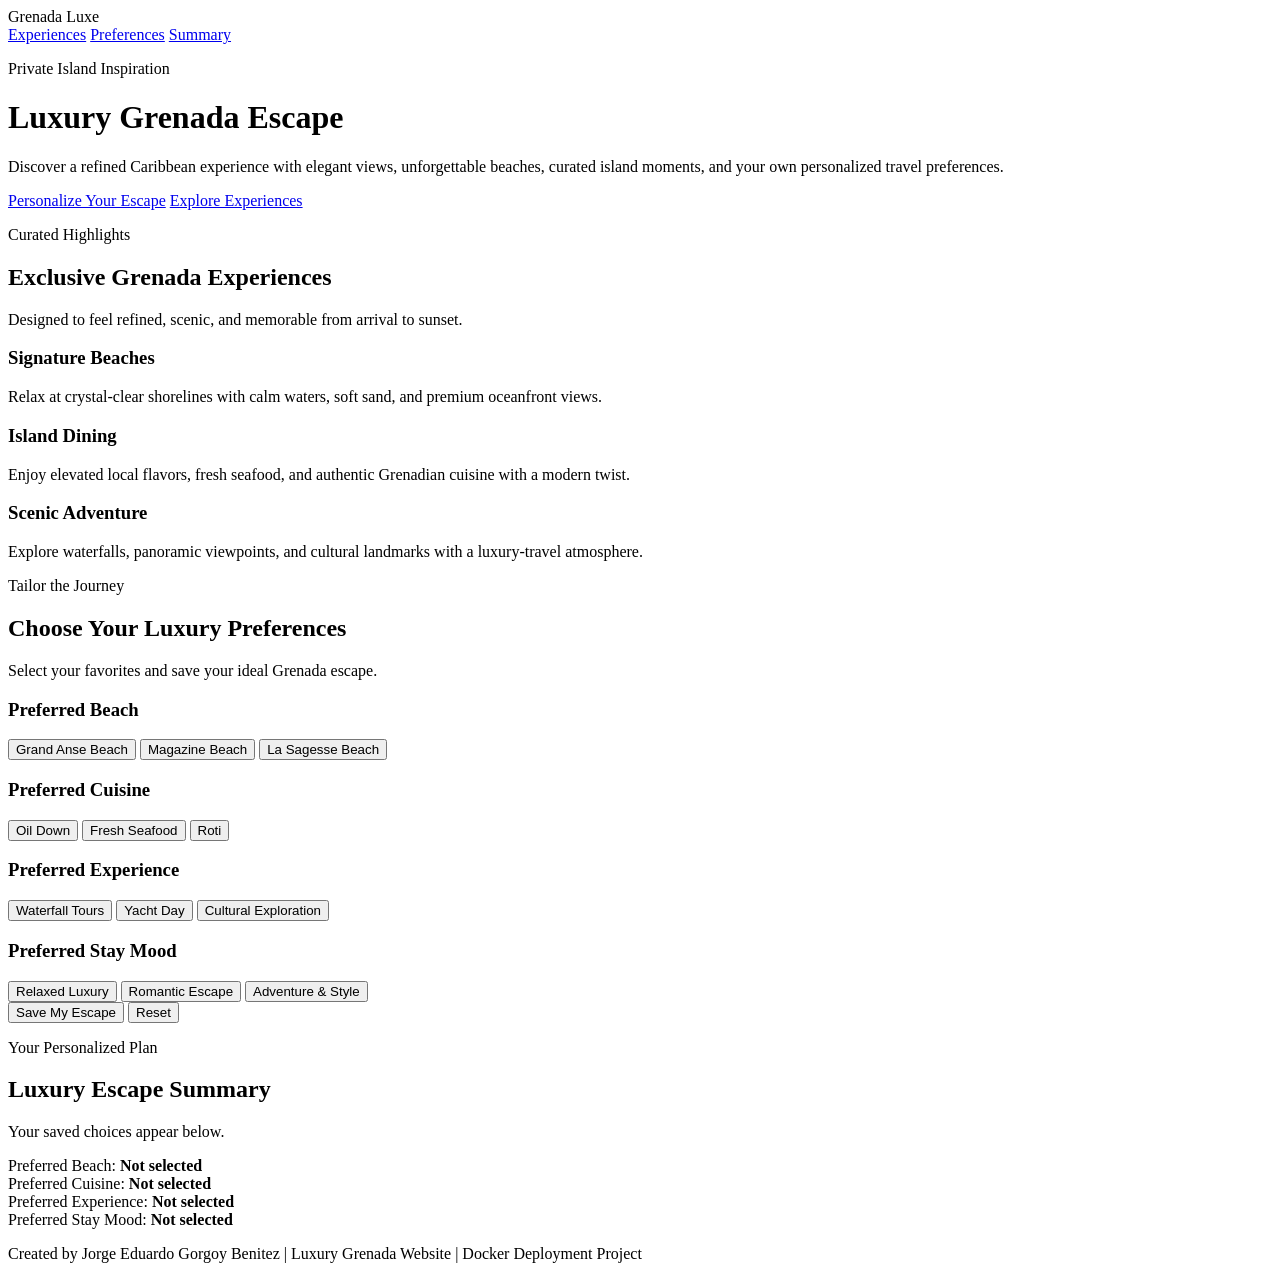
==== index.html @ 10aa59b0 "Add files via upload" ====
<!DOCTYPE html>
<html lang="en">
<head>
    <meta charset="UTF-8">
    <meta name="viewport" content="width=device-width, initial-scale=1.0">
    <title>Luxury Grenada Escape</title>
    <link rel="stylesheet" href="sgustyle.css">
</head>
<body>
    <header class="hero">
        <div class="hero-overlay"></div>
        <nav class="topbar">
            <div class="brand">Grenada Luxe</div>
            <div class="nav-links">
                <a href="#experiences">Experiences</a>
                <a href="#preferences">Preferences</a>
                <a href="#summary">Summary</a>
            </div>
        </nav>

        <div class="hero-content">
            <p class="eyebrow">Private Island Inspiration</p>
            <h1>Luxury Grenada Escape</h1>
            <p class="hero-text">
                Discover a refined Caribbean experience with elegant views,
                unforgettable beaches, curated island moments, and your own
                personalized travel preferences.
            </p>
            <div class="hero-actions">
                <a href="#preferences" class="primary-btn">Personalize Your Escape</a>
                <a href="#experiences" class="secondary-btn">Explore Experiences</a>
            </div>
        </div>
    </header>

    <main>
        <section id="experiences" class="section">
            <div class="section-heading">
                <p class="eyebrow">Curated Highlights</p>
                <h2>Exclusive Grenada Experiences</h2>
                <p>
                    Designed to feel refined, scenic, and memorable from arrival to sunset.
                </p>
            </div>

            <div class="card-grid">
                <article class="lux-card">
                    <h3>Signature Beaches</h3>
                    <p>
                        Relax at crystal-clear shorelines with calm waters, soft sand,
                        and premium oceanfront views.
                    </p>
                </article>

                <article class="lux-card">
                    <h3>Island Dining</h3>
                    <p>
                        Enjoy elevated local flavors, fresh seafood, and authentic
                        Grenadian cuisine with a modern twist.
                    </p>
                </article>

                <article class="lux-card">
                    <h3>Scenic Adventure</h3>
                    <p>
                        Explore waterfalls, panoramic viewpoints, and cultural landmarks
                        with a luxury-travel atmosphere.
                    </p>
                </article>
            </div>
        </section>

        <section id="preferences" class="section preferences-section">
            <div class="section-heading">
                <p class="eyebrow">Tailor the Journey</p>
                <h2>Choose Your Luxury Preferences</h2>
                <p>Select your favorites and save your ideal Grenada escape.</p>
            </div>

            <div class="preference-grid">
                <div class="preference-card">
                    <h3>Preferred Beach</h3>
                    <div class="option-group" data-group="beach">
                        <button class="option-btn" data-value="Grand Anse Beach">Grand Anse Beach</button>
                        <button class="option-btn" data-value="Magazine Beach">Magazine Beach</button>
                        <button class="option-btn" data-value="La Sagesse Beach">La Sagesse Beach</button>
                    </div>
                </div>

                <div class="preference-card">
                    <h3>Preferred Cuisine</h3>
                    <div class="option-group" data-group="food">
                        <button class="option-btn" data-value="Oil Down">Oil Down</button>
                        <button class="option-btn" data-value="Fresh Seafood">Fresh Seafood</button>
                        <button class="option-btn" data-value="Roti">Roti</button>
                    </div>
                </div>

                <div class="preference-card">
                    <h3>Preferred Experience</h3>
                    <div class="option-group" data-group="experience">
                        <button class="option-btn" data-value="Waterfall Tours">Waterfall Tours</button>
                        <button class="option-btn" data-value="Yacht Day">Yacht Day</button>
                        <button class="option-btn" data-value="Cultural Exploration">Cultural Exploration</button>
                    </div>
                </div>

                <div class="preference-card">
                    <h3>Preferred Stay Mood</h3>
                    <div class="option-group" data-group="mood">
                        <button class="option-btn" data-value="Relaxed Luxury">Relaxed Luxury</button>
                        <button class="option-btn" data-value="Romantic Escape">Romantic Escape</button>
                        <button class="option-btn" data-value="Adventure & Style">Adventure & Style</button>
                    </div>
                </div>
            </div>

            <div class="action-row">
                <button id="saveBtn" class="primary-btn button-style">Save My Escape</button>
                <button id="resetBtn" class="secondary-btn button-style">Reset</button>
            </div>

            <div id="messageBox" class="message-box hidden"></div>
        </section>

        <section id="summary" class="section">
            <div class="section-heading">
                <p class="eyebrow">Your Personalized Plan</p>
                <h2>Luxury Escape Summary</h2>
                <p>Your saved choices appear below.</p>
            </div>

            <div class="summary-box">
                <div class="summary-item"><span>Preferred Beach:</span> <strong id="summary-beach">Not selected</strong></div>
                <div class="summary-item"><span>Preferred Cuisine:</span> <strong id="summary-food">Not selected</strong></div>
                <div class="summary-item"><span>Preferred Experience:</span> <strong id="summary-experience">Not selected</strong></div>
                <div class="summary-item"><span>Preferred Stay Mood:</span> <strong id="summary-mood">Not selected</strong></div>
            </div>
        </section>
    </main>

    <footer class="footer">
        <p>Created by Jorge Eduardo Gorgoy Benitez | Luxury Grenada Website | Docker Deployment Project</p>
    </footer>

    <script src="sguscript.js"></script>
</body>
</html>
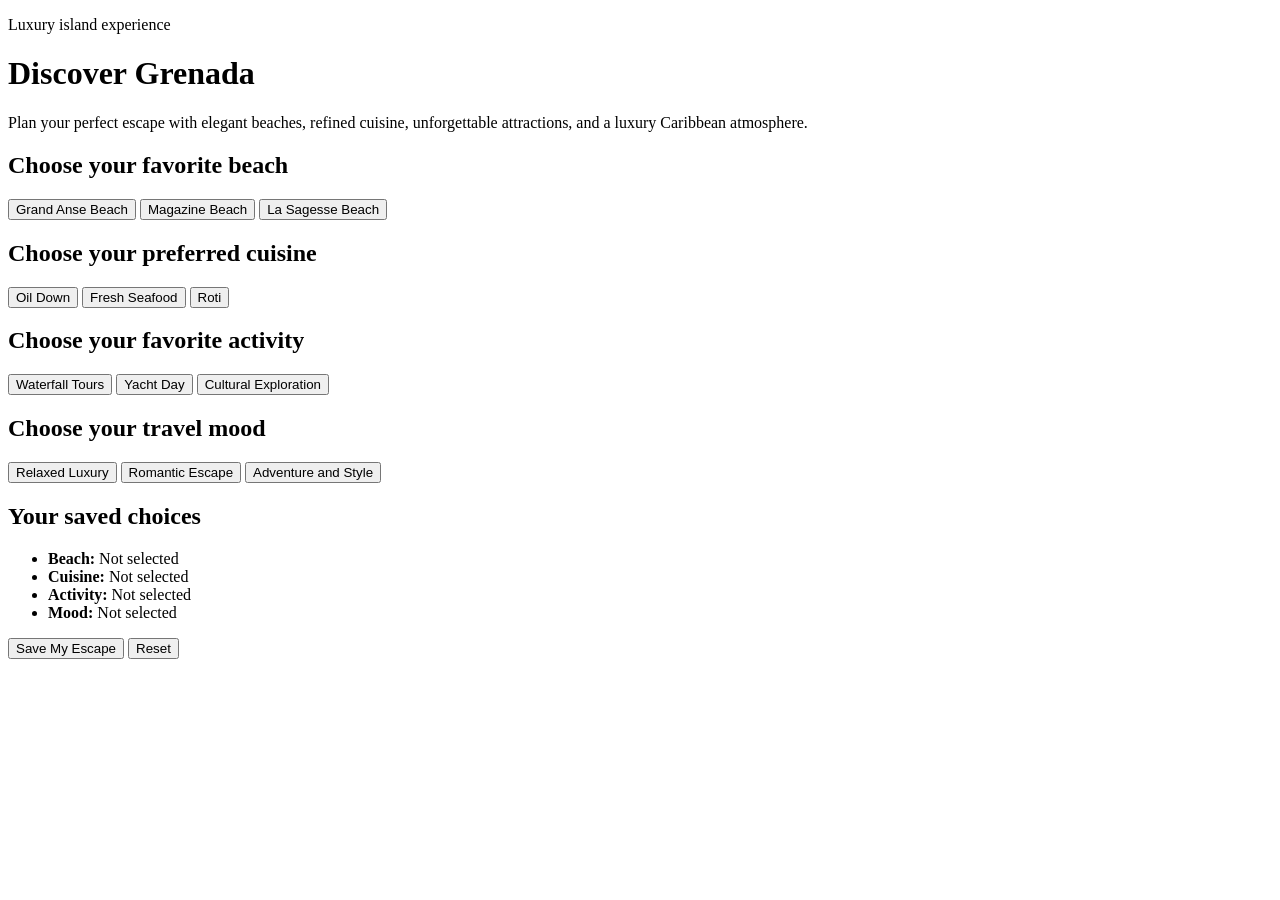
==== commit c5f61546: "Update index.html" ====
--- a/index.html
+++ b/index.html
@@ -3,146 +3,74 @@
 <head>
     <meta charset="UTF-8">
     <meta name="viewport" content="width=device-width, initial-scale=1.0">
-    <title>Luxury Grenada Escape</title>
+    <title>Grenada Luxe Escape</title>
     <link rel="stylesheet" href="sgustyle.css">
 </head>
 <body>
-    <header class="hero">
-        <div class="hero-overlay"></div>
-        <nav class="topbar">
-            <div class="brand">Grenada Luxe</div>
-            <div class="nav-links">
-                <a href="#experiences">Experiences</a>
-                <a href="#preferences">Preferences</a>
-                <a href="#summary">Summary</a>
-            </div>
-        </nav>
+    <div class="page-wrap">
+        <div class="glass-card">
+            <p class="label">Luxury island experience</p>
+            <h1>Discover Grenada</h1>
+            <p class="intro">
+                Plan your perfect escape with elegant beaches, refined cuisine,
+                unforgettable attractions, and a luxury Caribbean atmosphere.
+            </p>
 
-        <div class="hero-content">
-            <p class="eyebrow">Private Island Inspiration</p>
-            <h1>Luxury Grenada Escape</h1>
-            <p class="hero-text">
-                Discover a refined Caribbean experience with elegant views,
-                unforgettable beaches, curated island moments, and your own
-                personalized travel preferences.
-            </p>
-            <div class="hero-actions">
-                <a href="#preferences" class="primary-btn">Personalize Your Escape</a>
-                <a href="#experiences" class="secondary-btn">Explore Experiences</a>
-            </div>
-        </div>
-    </header>
-
-    <main>
-        <section id="experiences" class="section">
-            <div class="section-heading">
-                <p class="eyebrow">Curated Highlights</p>
-                <h2>Exclusive Grenada Experiences</h2>
-                <p>
-                    Designed to feel refined, scenic, and memorable from arrival to sunset.
-                </p>
-            </div>
-
-            <div class="card-grid">
-                <article class="lux-card">
-                    <h3>Signature Beaches</h3>
-                    <p>
-                        Relax at crystal-clear shorelines with calm waters, soft sand,
-                        and premium oceanfront views.
-                    </p>
-                </article>
-
-                <article class="lux-card">
-                    <h3>Island Dining</h3>
-                    <p>
-                        Enjoy elevated local flavors, fresh seafood, and authentic
-                        Grenadian cuisine with a modern twist.
-                    </p>
-                </article>
-
-                <article class="lux-card">
-                    <h3>Scenic Adventure</h3>
-                    <p>
-                        Explore waterfalls, panoramic viewpoints, and cultural landmarks
-                        with a luxury-travel atmosphere.
-                    </p>
-                </article>
-            </div>
-        </section>
-
-        <section id="preferences" class="section preferences-section">
-            <div class="section-heading">
-                <p class="eyebrow">Tailor the Journey</p>
-                <h2>Choose Your Luxury Preferences</h2>
-                <p>Select your favorites and save your ideal Grenada escape.</p>
-            </div>
-
-            <div class="preference-grid">
-                <div class="preference-card">
-                    <h3>Preferred Beach</h3>
-                    <div class="option-group" data-group="beach">
-                        <button class="option-btn" data-value="Grand Anse Beach">Grand Anse Beach</button>
-                        <button class="option-btn" data-value="Magazine Beach">Magazine Beach</button>
-                        <button class="option-btn" data-value="La Sagesse Beach">La Sagesse Beach</button>
-                    </div>
-                </div>
-
-                <div class="preference-card">
-                    <h3>Preferred Cuisine</h3>
-                    <div class="option-group" data-group="food">
-                        <button class="option-btn" data-value="Oil Down">Oil Down</button>
-                        <button class="option-btn" data-value="Fresh Seafood">Fresh Seafood</button>
-                        <button class="option-btn" data-value="Roti">Roti</button>
-                    </div>
-                </div>
-
-                <div class="preference-card">
-                    <h3>Preferred Experience</h3>
-                    <div class="option-group" data-group="experience">
-                        <button class="option-btn" data-value="Waterfall Tours">Waterfall Tours</button>
-                        <button class="option-btn" data-value="Yacht Day">Yacht Day</button>
-                        <button class="option-btn" data-value="Cultural Exploration">Cultural Exploration</button>
-                    </div>
-                </div>
-
-                <div class="preference-card">
-                    <h3>Preferred Stay Mood</h3>
-                    <div class="option-group" data-group="mood">
-                        <button class="option-btn" data-value="Relaxed Luxury">Relaxed Luxury</button>
-                        <button class="option-btn" data-value="Romantic Escape">Romantic Escape</button>
-                        <button class="option-btn" data-value="Adventure & Style">Adventure & Style</button>
-                    </div>
+            <div class="section-block">
+                <h2>Choose your favorite beach</h2>
+                <div class="options" data-group="beach">
+                    <button class="option-btn" data-value="Grand Anse Beach">Grand Anse Beach</button>
+                    <button class="option-btn" data-value="Magazine Beach">Magazine Beach</button>
+                    <button class="option-btn" data-value="La Sagesse Beach">La Sagesse Beach</button>
                 </div>
             </div>
 
-            <div class="action-row">
-                <button id="saveBtn" class="primary-btn button-style">Save My Escape</button>
-                <button id="resetBtn" class="secondary-btn button-style">Reset</button>
+            <div class="section-block">
+                <h2>Choose your preferred cuisine</h2>
+                <div class="options" data-group="food">
+                    <button class="option-btn" data-value="Oil Down">Oil Down</button>
+                    <button class="option-btn" data-value="Fresh Seafood">Fresh Seafood</button>
+                    <button class="option-btn" data-value="Roti">Roti</button>
+                </div>
+            </div>
+
+            <div class="section-block">
+                <h2>Choose your favorite activity</h2>
+                <div class="options" data-group="activity">
+                    <button class="option-btn" data-value="Waterfall Tours">Waterfall Tours</button>
+                    <button class="option-btn" data-value="Yacht Day">Yacht Day</button>
+                    <button class="option-btn" data-value="Cultural Exploration">Cultural Exploration</button>
+                </div>
+            </div>
+
+            <div class="section-block">
+                <h2>Choose your travel mood</h2>
+                <div class="options" data-group="mood">
+                    <button class="option-btn" data-value="Relaxed Luxury">Relaxed Luxury</button>
+                    <button class="option-btn" data-value="Romantic Escape">Romantic Escape</button>
+                    <button class="option-btn" data-value="Adventure and Style">Adventure and Style</button>
+                </div>
+            </div>
+
+            <div class="summary-box">
+                <h2>Your saved choices</h2>
+                <ul>
+                    <li><strong>Beach:</strong> <span id="summary-beach">Not selected</span></li>
+                    <li><strong>Cuisine:</strong> <span id="summary-food">Not selected</span></li>
+                    <li><strong>Activity:</strong> <span id="summary-activity">Not selected</span></li>
+                    <li><strong>Mood:</strong> <span id="summary-mood">Not selected</span></li>
+                </ul>
+            </div>
+
+            <div class="button-row">
+                <button id="saveBtn" class="main-btn">Save My Escape</button>
+                <button id="resetBtn" class="secondary-btn">Reset</button>
             </div>
 
             <div id="messageBox" class="message-box hidden"></div>
-        </section>
-
-        <section id="summary" class="section">
-            <div class="section-heading">
-                <p class="eyebrow">Your Personalized Plan</p>
-                <h2>Luxury Escape Summary</h2>
-                <p>Your saved choices appear below.</p>
-            </div>
-
-            <div class="summary-box">
-                <div class="summary-item"><span>Preferred Beach:</span> <strong id="summary-beach">Not selected</strong></div>
-                <div class="summary-item"><span>Preferred Cuisine:</span> <strong id="summary-food">Not selected</strong></div>
-                <div class="summary-item"><span>Preferred Experience:</span> <strong id="summary-experience">Not selected</strong></div>
-                <div class="summary-item"><span>Preferred Stay Mood:</span> <strong id="summary-mood">Not selected</strong></div>
-            </div>
-        </section>
-    </main>
-
-    <footer class="footer">
-        <p>Created by Jorge Eduardo Gorgoy Benitez | Luxury Grenada Website | Docker Deployment Project</p>
-    </footer>
+        </div>
+    </div>
 
     <script src="sguscript.js"></script>
 </body>
-</html>+</html>
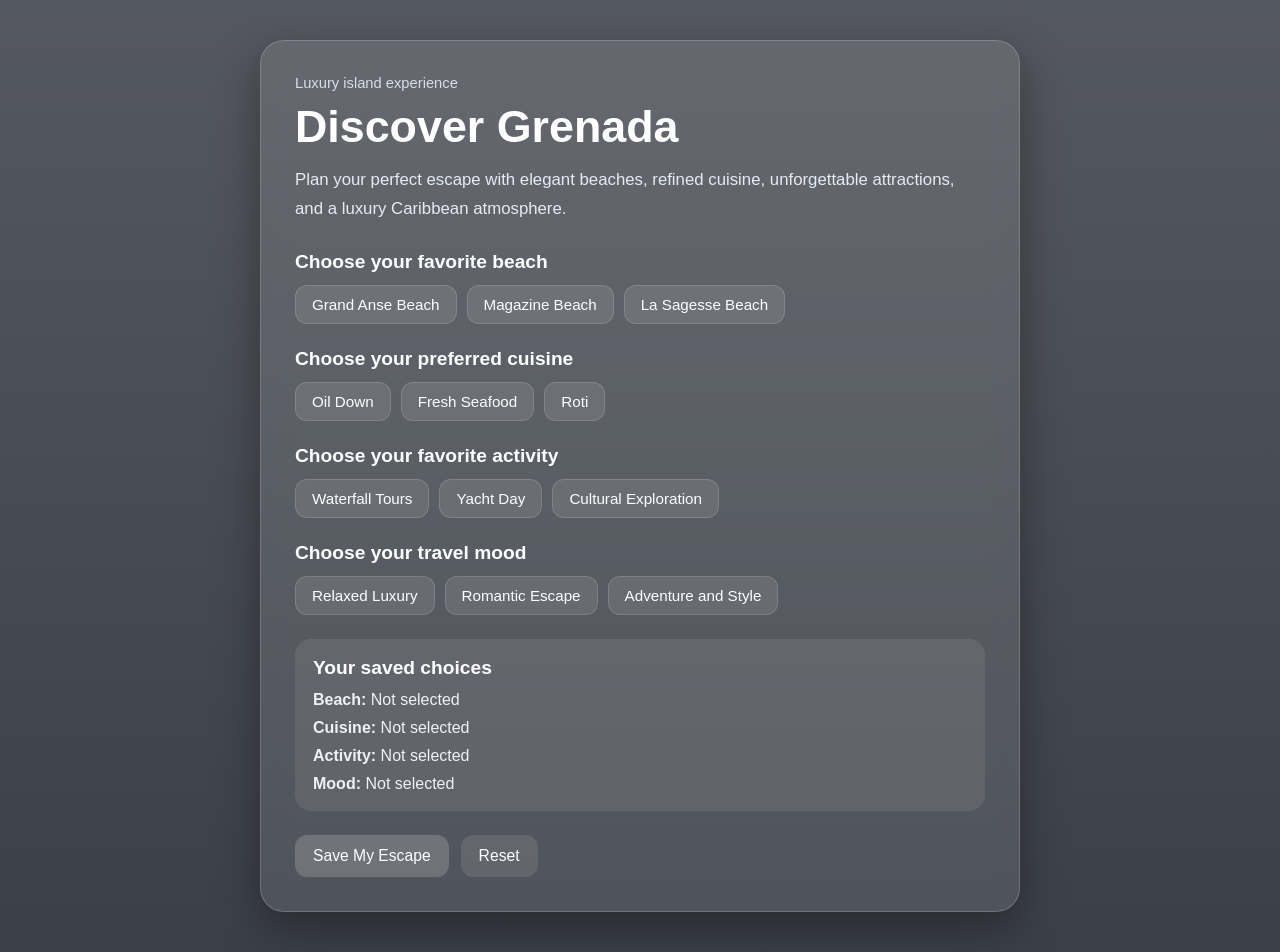
==== commit 24658eb2: "Update index.html" ====
--- a/index.html
+++ b/index.html
@@ -3,8 +3,8 @@
 <head>
     <meta charset="UTF-8">
     <meta name="viewport" content="width=device-width, initial-scale=1.0">
-    <title>Grenada Luxe Escape</title>
-    <link rel="stylesheet" href="sgustyle.css">
+    <title>Discover Grenada</title>
+    <link rel="stylesheet" href="/sgustyle.css">
 </head>
 <body>
     <div class="page-wrap">
--- a/sgustyle.css
+++ b/sgustyle.css
@@ -0,0 +1,175 @@
+* {
+    margin: 0;
+    padding: 0;
+    box-sizing: border-box;
+}
+
+body {
+    font-family: Arial, Helvetica, sans-serif;
+    min-height: 100vh;
+    color: #f3f5f8;
+    background:
+        linear-gradient(rgba(4, 9, 20, 0.68), rgba(4, 9, 20, 0.78)),
+        url("grenada-updated.jpeg") center center / cover no-repeat fixed;
+}
+
+.page-wrap {
+    min-height: 100vh;
+    display: flex;
+    justify-content: center;
+    align-items: center;
+    padding: 40px 20px;
+}
+
+.glass-card {
+    width: 100%;
+    max-width: 760px;
+    background: rgba(255, 255, 255, 0.10);
+    backdrop-filter: blur(12px);
+    -webkit-backdrop-filter: blur(12px);
+    border: 1px solid rgba(255, 255, 255, 0.18);
+    border-radius: 24px;
+    box-shadow: 0 16px 45px rgba(0, 0, 0, 0.35);
+    padding: 34px;
+}
+
+.label {
+    font-size: 0.92rem;
+    color: #d8dde7;
+    margin-bottom: 10px;
+}
+
+h1 {
+    font-size: 2.8rem;
+    margin-bottom: 14px;
+    color: #ffffff;
+}
+
+.intro {
+    color: #e6ebf2;
+    font-size: 1.05rem;
+    margin-bottom: 28px;
+    line-height: 1.7;
+}
+
+.section-block {
+    margin-bottom: 24px;
+}
+
+.section-block h2,
+.summary-box h2 {
+    font-size: 1.2rem;
+    margin-bottom: 12px;
+    color: #ffffff;
+}
+
+.options {
+    display: flex;
+    flex-wrap: wrap;
+    gap: 10px;
+}
+
+.option-btn {
+    border: 1px solid rgba(255, 255, 255, 0.14);
+    background: rgba(255, 255, 255, 0.10);
+    color: #ffffff;
+    padding: 10px 16px;
+    border-radius: 12px;
+    cursor: pointer;
+    transition: 0.2s ease;
+    font-size: 0.95rem;
+}
+
+.option-btn:hover {
+    background: rgba(255, 255, 255, 0.18);
+    transform: translateY(-1px);
+}
+
+.option-btn.active {
+    background: rgba(255, 255, 255, 0.22);
+    border-color: rgba(255, 255, 255, 0.35);
+    box-shadow: 0 0 0 1px rgba(255,255,255,0.08) inset;
+}
+
+.summary-box {
+    margin-top: 12px;
+    margin-bottom: 24px;
+    padding: 18px;
+    border-radius: 16px;
+    background: rgba(255, 255, 255, 0.08);
+}
+
+.summary-box ul {
+    list-style: none;
+}
+
+.summary-box li {
+    margin-bottom: 10px;
+    color: #eef2f7;
+}
+
+.summary-box li:last-child {
+    margin-bottom: 0;
+}
+
+.button-row {
+    display: flex;
+    gap: 12px;
+    flex-wrap: wrap;
+}
+
+.main-btn,
+.secondary-btn {
+    border: none;
+    border-radius: 12px;
+    padding: 12px 18px;
+    cursor: pointer;
+    font-size: 0.98rem;
+    transition: 0.2s ease;
+}
+
+.main-btn {
+    background: rgba(255, 255, 255, 0.18);
+    color: #ffffff;
+}
+
+.main-btn:hover {
+    background: rgba(255, 255, 255, 0.26);
+}
+
+.secondary-btn {
+    background: rgba(255, 255, 255, 0.10);
+    color: #ffffff;
+}
+
+.secondary-btn:hover {
+    background: rgba(255, 255, 255, 0.18);
+}
+
+.message-box {
+    margin-top: 18px;
+    padding: 12px 14px;
+    border-radius: 12px;
+    background: rgba(255, 255, 255, 0.12);
+    color: #ffffff;
+}
+
+.hidden {
+    display: none;
+}
+
+@media (max-width: 640px) {
+    .glass-card {
+        padding: 24px;
+    }
+
+    h1 {
+        font-size: 2rem;
+    }
+
+    .option-btn,
+    .main-btn,
+    .secondary-btn {
+        width: 100%;
+    }
+}
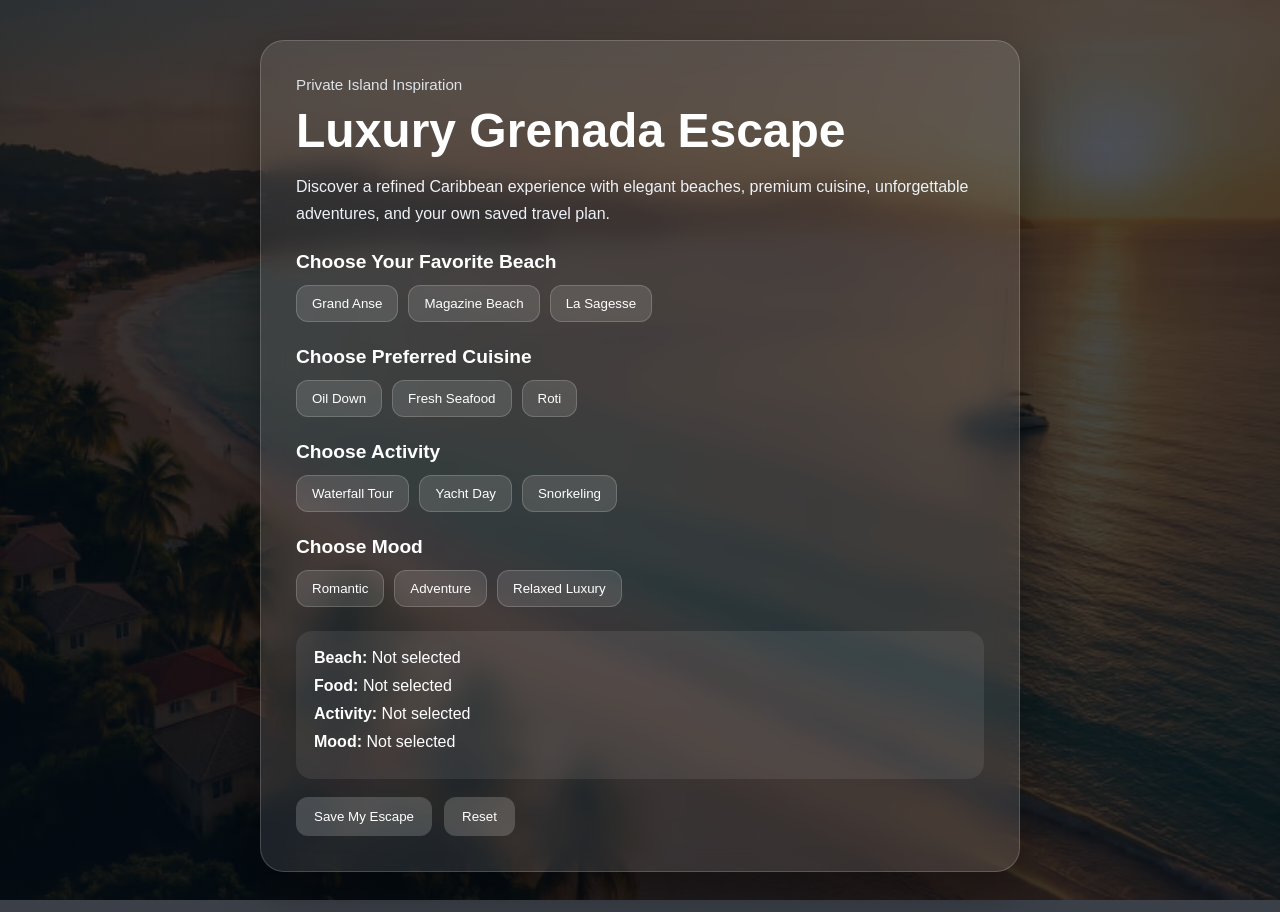
==== commit fee9e94d: "Update index.html" ====
--- a/index.html
+++ b/index.html
@@ -1,76 +1,248 @@
 <!DOCTYPE html>
 <html lang="en">
 <head>
-    <meta charset="UTF-8">
-    <meta name="viewport" content="width=device-width, initial-scale=1.0">
-    <title>Discover Grenada</title>
-    <link rel="stylesheet" href="/sgustyle.css">
+<meta charset="UTF-8">
+<meta name="viewport" content="width=device-width, initial-scale=1.0">
+<title>Luxury Grenada Escape</title>
+
+<style>
+*{
+    margin:0;
+    padding:0;
+    box-sizing:border-box;
+}
+
+body{
+    font-family: Arial, Helvetica, sans-serif;
+    min-height:100vh;
+    background:
+    linear-gradient(rgba(4,9,20,.70), rgba(4,9,20,.78)),
+    url("grenada-updated.jpeg") center center/cover no-repeat fixed;
+    color:white;
+}
+
+.wrapper{
+    min-height:100vh;
+    display:flex;
+    justify-content:center;
+    align-items:center;
+    padding:40px 20px;
+}
+
+.card{
+    width:100%;
+    max-width:760px;
+    background:rgba(255,255,255,.10);
+    backdrop-filter:blur(12px);
+    border:1px solid rgba(255,255,255,.18);
+    border-radius:24px;
+    box-shadow:0 20px 45px rgba(0,0,0,.35);
+    padding:35px;
+}
+
+.small{
+    color:#dce2ea;
+    font-size:.95rem;
+    margin-bottom:10px;
+}
+
+h1{
+    font-size:3rem;
+    margin-bottom:15px;
+}
+
+p{
+    color:#eef2f7;
+    line-height:1.7;
+    margin-bottom:24px;
+}
+
+.section{
+    margin-bottom:24px;
+}
+
+.section h2{
+    font-size:1.2rem;
+    margin-bottom:12px;
+}
+
+.options{
+    display:flex;
+    flex-wrap:wrap;
+    gap:10px;
+}
+
+button.option{
+    background:rgba(255,255,255,.12);
+    color:white;
+    border:1px solid rgba(255,255,255,.18);
+    border-radius:12px;
+    padding:10px 15px;
+    cursor:pointer;
+    transition:.2s;
+}
+
+button.option:hover{
+    background:rgba(255,255,255,.22);
+}
+
+button.active{
+    background:rgba(255,255,255,.30);
+}
+
+.summary{
+    background:rgba(255,255,255,.08);
+    padding:18px;
+    border-radius:16px;
+    margin-top:10px;
+}
+
+.summary div{
+    margin-bottom:10px;
+}
+
+.row{
+    display:flex;
+    gap:12px;
+    flex-wrap:wrap;
+    margin-top:18px;
+}
+
+.mainbtn{
+    background:rgba(255,255,255,.18);
+    border:none;
+    color:white;
+    padding:12px 18px;
+    border-radius:12px;
+    cursor:pointer;
+}
+
+.mainbtn:hover{
+    background:rgba(255,255,255,.28);
+}
+
+@media(max-width:640px){
+    h1{font-size:2rem;}
+    button.option,.mainbtn{width:100%;}
+}
+</style>
 </head>
+
 <body>
-    <div class="page-wrap">
-        <div class="glass-card">
-            <p class="label">Luxury island experience</p>
-            <h1>Discover Grenada</h1>
-            <p class="intro">
-                Plan your perfect escape with elegant beaches, refined cuisine,
-                unforgettable attractions, and a luxury Caribbean atmosphere.
-            </p>
-
-            <div class="section-block">
-                <h2>Choose your favorite beach</h2>
-                <div class="options" data-group="beach">
-                    <button class="option-btn" data-value="Grand Anse Beach">Grand Anse Beach</button>
-                    <button class="option-btn" data-value="Magazine Beach">Magazine Beach</button>
-                    <button class="option-btn" data-value="La Sagesse Beach">La Sagesse Beach</button>
-                </div>
-            </div>
-
-            <div class="section-block">
-                <h2>Choose your preferred cuisine</h2>
-                <div class="options" data-group="food">
-                    <button class="option-btn" data-value="Oil Down">Oil Down</button>
-                    <button class="option-btn" data-value="Fresh Seafood">Fresh Seafood</button>
-                    <button class="option-btn" data-value="Roti">Roti</button>
-                </div>
-            </div>
-
-            <div class="section-block">
-                <h2>Choose your favorite activity</h2>
-                <div class="options" data-group="activity">
-                    <button class="option-btn" data-value="Waterfall Tours">Waterfall Tours</button>
-                    <button class="option-btn" data-value="Yacht Day">Yacht Day</button>
-                    <button class="option-btn" data-value="Cultural Exploration">Cultural Exploration</button>
-                </div>
-            </div>
-
-            <div class="section-block">
-                <h2>Choose your travel mood</h2>
-                <div class="options" data-group="mood">
-                    <button class="option-btn" data-value="Relaxed Luxury">Relaxed Luxury</button>
-                    <button class="option-btn" data-value="Romantic Escape">Romantic Escape</button>
-                    <button class="option-btn" data-value="Adventure and Style">Adventure and Style</button>
-                </div>
-            </div>
-
-            <div class="summary-box">
-                <h2>Your saved choices</h2>
-                <ul>
-                    <li><strong>Beach:</strong> <span id="summary-beach">Not selected</span></li>
-                    <li><strong>Cuisine:</strong> <span id="summary-food">Not selected</span></li>
-                    <li><strong>Activity:</strong> <span id="summary-activity">Not selected</span></li>
-                    <li><strong>Mood:</strong> <span id="summary-mood">Not selected</span></li>
-                </ul>
-            </div>
-
-            <div class="button-row">
-                <button id="saveBtn" class="main-btn">Save My Escape</button>
-                <button id="resetBtn" class="secondary-btn">Reset</button>
-            </div>
-
-            <div id="messageBox" class="message-box hidden"></div>
-        </div>
-    </div>
-
-    <script src="sguscript.js"></script>
+
+<div class="wrapper">
+<div class="card">
+
+<div class="small">Private Island Inspiration</div>
+<h1>Luxury Grenada Escape</h1>
+
+<p>
+Discover a refined Caribbean experience with elegant beaches,
+premium cuisine, unforgettable adventures, and your own saved travel plan.
+</p>
+
+<div class="section">
+<h2>Choose Your Favorite Beach</h2>
+<div class="options" data-group="beach">
+<button class="option">Grand Anse</button>
+<button class="option">Magazine Beach</button>
+<button class="option">La Sagesse</button>
+</div>
+</div>
+
+<div class="section">
+<h2>Choose Preferred Cuisine</h2>
+<div class="options" data-group="food">
+<button class="option">Oil Down</button>
+<button class="option">Fresh Seafood</button>
+<button class="option">Roti</button>
+</div>
+</div>
+
+<div class="section">
+<h2>Choose Activity</h2>
+<div class="options" data-group="activity">
+<button class="option">Waterfall Tour</button>
+<button class="option">Yacht Day</button>
+<button class="option">Snorkeling</button>
+</div>
+</div>
+
+<div class="section">
+<h2>Choose Mood</h2>
+<div class="options" data-group="mood">
+<button class="option">Romantic</button>
+<button class="option">Adventure</button>
+<button class="option">Relaxed Luxury</button>
+</div>
+</div>
+
+<div class="summary">
+<div><b>Beach:</b> <span id="beach">Not selected</span></div>
+<div><b>Food:</b> <span id="food">Not selected</span></div>
+<div><b>Activity:</b> <span id="activity">Not selected</span></div>
+<div><b>Mood:</b> <span id="mood">Not selected</span></div>
+</div>
+
+<div class="row">
+<button class="mainbtn" onclick="saveChoices()">Save My Escape</button>
+<button class="mainbtn" onclick="resetChoices()">Reset</button>
+</div>
+
+</div>
+</div>
+
+<script>
+let selected = {
+beach:null,
+food:null,
+activity:null,
+mood:null
+};
+
+document.querySelectorAll(".options").forEach(group=>{
+    let name = group.dataset.group;
+    let buttons = group.querySelectorAll("button");
+
+    buttons.forEach(btn=>{
+        btn.onclick = ()=>{
+            buttons.forEach(b=>b.classList.remove("active"));
+            btn.classList.add("active");
+            selected[name]=btn.innerText;
+            update();
+        };
+    });
+});
+
+function update(){
+    document.getElementById("beach").innerText = selected.beach || "Not selected";
+    document.getElementById("food").innerText = selected.food || "Not selected";
+    document.getElementById("activity").innerText = selected.activity || "Not selected";
+    document.getElementById("mood").innerText = selected.mood || "Not selected";
+}
+
+function saveChoices(){
+    localStorage.setItem("grenadaTrip", JSON.stringify(selected));
+    alert("Your escape was saved!");
+}
+
+function resetChoices(){
+    localStorage.removeItem("grenadaTrip");
+    selected={beach:null,food:null,activity:null,mood:null};
+    document.querySelectorAll(".option").forEach(b=>b.classList.remove("active"));
+    update();
+}
+
+function loadSaved(){
+    let data = localStorage.getItem("grenadaTrip");
+    if(data){
+        selected = JSON.parse(data);
+        update();
+    }
+}
+
+loadSaved();
+</script>
+
 </body>
 </html>
